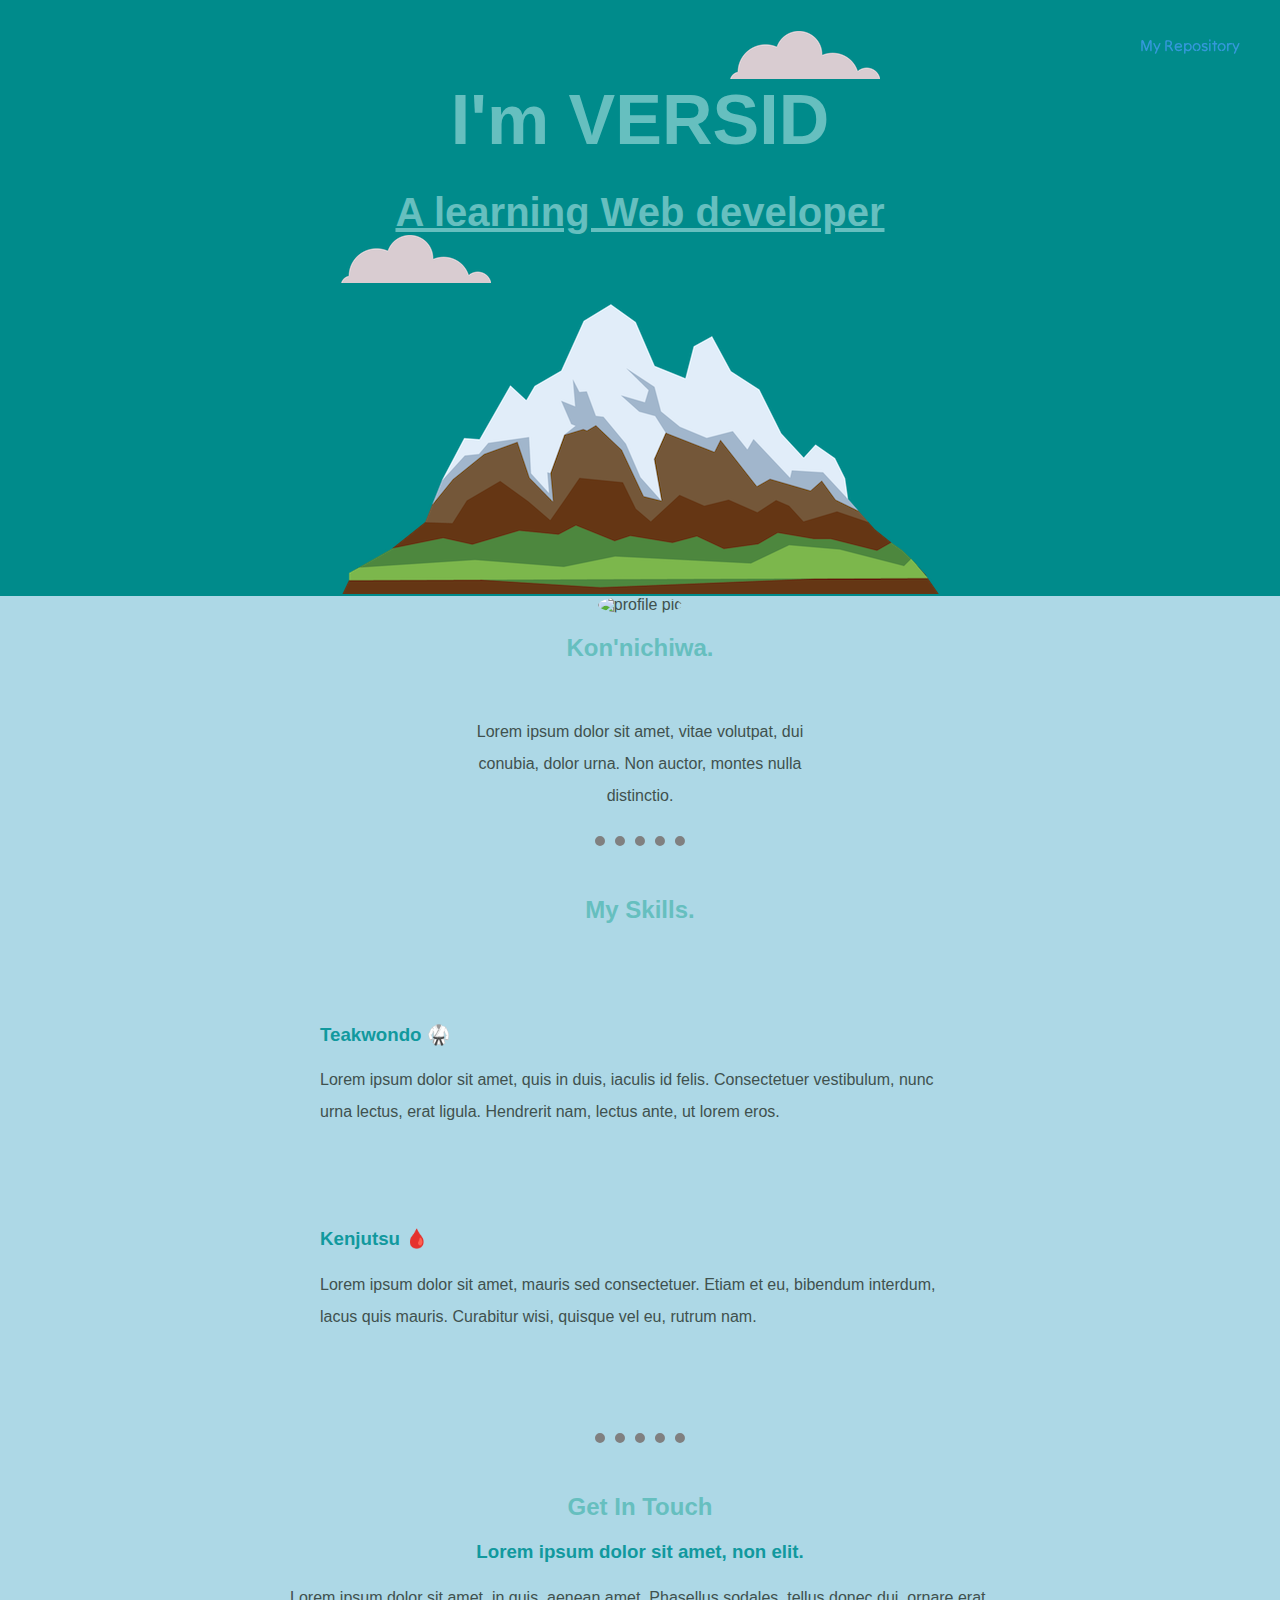
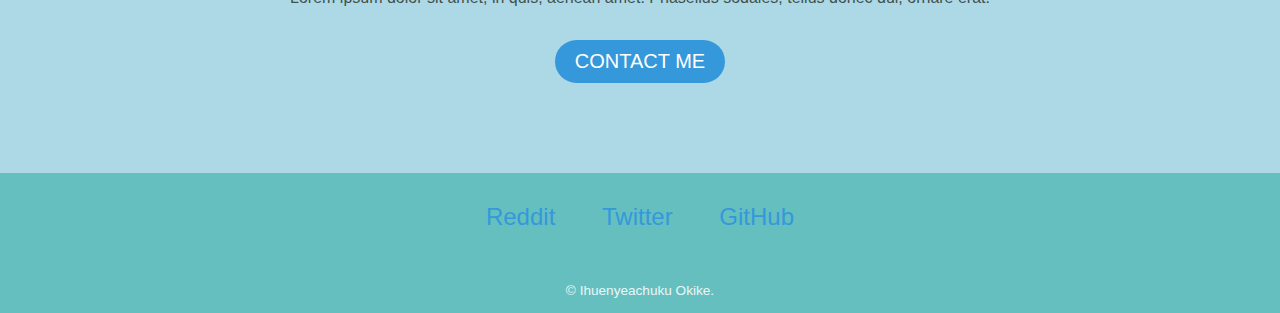
==== index.html @ 9a8930c6 "Update index.html" ====
<!DOCTYPE html>
<html lang="en">
<head>
    <meta charset="UTF-8">
    <title>VERSID</title>
    
    <link rel="icon" href="favicon (1).ico">
    <link rel="preconnect" href="https://fonts.googleapis.com">
    <link rel="preconnect" href="https://fonts.gstatic.com" crossorigin>
    <link href="https://fonts.googleapis.com/css2?family=Tilt+Neon&display=swap" rel="stylesheet">
    <link rel="stylesheet" href="css/style.css">
    
    <style>
        h1 {
            color: #66BFBF;
        }
        h2 {
            color: #66BFBF;
            font-weight: bold;
        }
        h3 {
            color: #11999E;
        }
        hr {
            border-width: 10px;
            border-style: dotted none none none;
            width: 7%;
            height: 30px;
            color: gray;
        }
        p {
            color: #40514E;
            line-height: 2;
        }
        a {
            color: #3498db;
            margin: 10px 20px;
            text-decoration: none;
        }
        a:hover {
            color: #EAF6F6;
        }
    </style>
</head>
<body>
    <div class="top-container">
        
        <img class="cloud1" src="images/cloud.png" alt="cloud pic">
        
        <h1 id="index_h1">I'm VERSID</h1>
        <h2 class="h2">A learning Web developer</h2>
        <img class="cloud2" src="images/cloud.png" alt="cloud png">
        <img class="mountain" src="images/mountain.png" alt="mountain pic">
    </div>
    <div class="middle-container">
        <div class="profile">
            <img id="profile_pic" src="https://media.discordapp.net/attachments/927361597737930785/1085250912114712627/20230314_181756.jpg?width=431&height=431" alt="profile pic">
            <h2>Kon'nichiwa.</h2>
            <br>
            <p class="profile_text">Lorem ipsum dolor sit amet, vitae volutpat, dui conubia, dolor urna. Non auctor, montes nulla distinctio.</p>
        </div>
        <hr>

        <div class="skills">
            <h2>My Skills.</h2>

            <div class="skill-row">
                <img class="skill-teakwondo" src="https://cdn.shopify.com/s/files/1/0020/0671/2418/collections/a_1000x1000.jpg?v=1538975979" alt="">
                <h3 class="skill-title">Teakwondo 🥋</h3>
                <p>Lorem ipsum dolor sit amet, quis in duis, iaculis id felis. Consectetuer vestibulum, nunc urna lectus, erat ligula. Hendrerit nam, lectus ante, ut lorem eros.</p>
            </div>

            
            <div class="skill-row">
                <img class="skill-kenjutsu" src="https://images.squarespace-cdn.com/content/v1/60ac006c6340fd26a931f051/7e9cabaf-9f00-41eb-bcac-8a11f9b896e5/Depositphotos_194733498_original.jpg" alt="">
                <h3 class="skill-title">Kenjutsu 🩸</h3>
                <p>Lorem ipsum dolor sit amet, mauris sed consectetuer. Etiam et eu, bibendum interdum, lacus quis mauris. Curabitur wisi, quisque vel eu, rutrum nam.</p>
            </div>

        </div>
    </div>
        <hr>

        <div class="contact-me">
            <h2>Get In Touch</h2>
            <h3>Lorem ipsum dolor sit amet, non elit.</h3>
            <p>Lorem ipsum dolor sit amet, in quis, aenean amet. Phasellus sodales, tellus donec dui, ornare erat.</p>
            <a class="button" href="mailto:versid02@mail.com">CONTACT ME</a>
        </div>

        <div class="bottom-container">
            <a class="footer-link1" target="blank" href="https://www.reddit.com/user/VERSIID">Reddit</a>
            <a class="footer-link2" target="blank" href="https://twitter.com/VERSID_">Twitter</a>
            <a class="footer-link3" target="blank" href="https://github.com/VERSID02">GitHub</a>
            <p class="id">© Ihuenyeachuku Okike.</p>
        </div>
    <a class="footer" target="_blank" href="https://versid02.github.io/Ver1/"> My Repository</a>
</body>
</html>
---- css/style.css ----
body {
    margin: 0px;
    text-align: center;
    color: #40514E;;
    font-family: Verdana, Geneva, Tahoma, sans-serif;
    background-color:lightblue;
}

.top-container {
    background-color: darkcyan;
    padding-top: 80px;
    position: relative;
}
.middle-container {
    position: relative;
}
.bottom-container {
    height: 80px;
    margin-top: 120px;
    padding: 30px 0 30px 0;
    background-color: #66BFBF;
    font-family:Arial, Helvetica, sans-serif sans-serif;
    font-size: 1.5rem;
}
#index_h1 {
    font-size: 70px;
    /* if the font size is set in px, if a users default text size in their browser is 
    changed it wont have effect on the set font size. to make a set font size to also if 
    the browser default text size is changed "the font size must be set in % or em" hence 
    making it a dynamic font size. the conversion rate is 100% = 16px = 1em. Also font size
    can be stacked on top each other i.e if the body font size is 2em/200% while a h1 font size is 
    5em when when viewing the website the h1 whose font size is 5em/500% would be viewed as 7em/700% 
    Note only % and em font sizes can be stacked if px is used instead it would use the directly set px 
    or you can uses rem to make it ignore any parent font size and only uses the set font size*/
    margin: 0 auto 30px auto;
    display: inline-block;
    width: 900px;
}
.h2 {
    text-decoration: underline;
    width: 500px;
    margin: 0 auto 0 auto;
    font-size: 2.5rem;
}
.cloud1 {
    position: absolute;
    right: 400px;
    top: 31px;
}
.cloud2 {
    position: absolute;
}
.mountain {
    position: relative;
    top: 2px;
}
#profile_pic {
    height: 100px;
    width: 100px;
    border-radius: 50%;
}
.profile_text {
    width: 30%;
    display: inline-block; /* or i could have just set the margin to auto also */
    text-align: center;
}
.skill-row {
    width: 50%;
    margin: 100px auto 100px auto;
    text-align: left;
}
.skill-teakwondo {
    /* the float element has an opposite known as clear which make all 
    data located next to the set direction to be pushed to a new line */
    width: 25%;
    float: left;
    margin: auto 15px auto auto;
}
.skill-kenjutsu {
    width: 25%;
    float: right;
    margin-left: 15px;
}
.footer {
    position: fixed;
    top: 25px;
    right: 20px;
    font-family: 'Tilt Neon', cursive;
}
.contact-me {
    height: 160px;
}
.button {
    display: inline-block;
    background-color: #3498db;
    border-radius: 28px;
    font-size: 20px;
    padding: 10px 20px;
    color: white;
    text-decoration: none;
}
.button:hover {
    background-color: #3cb0fd;
}
.id {
    color: #EAF6F6;
    font-size: 0.85rem;
    position: relative;
    top: 2rem;
}
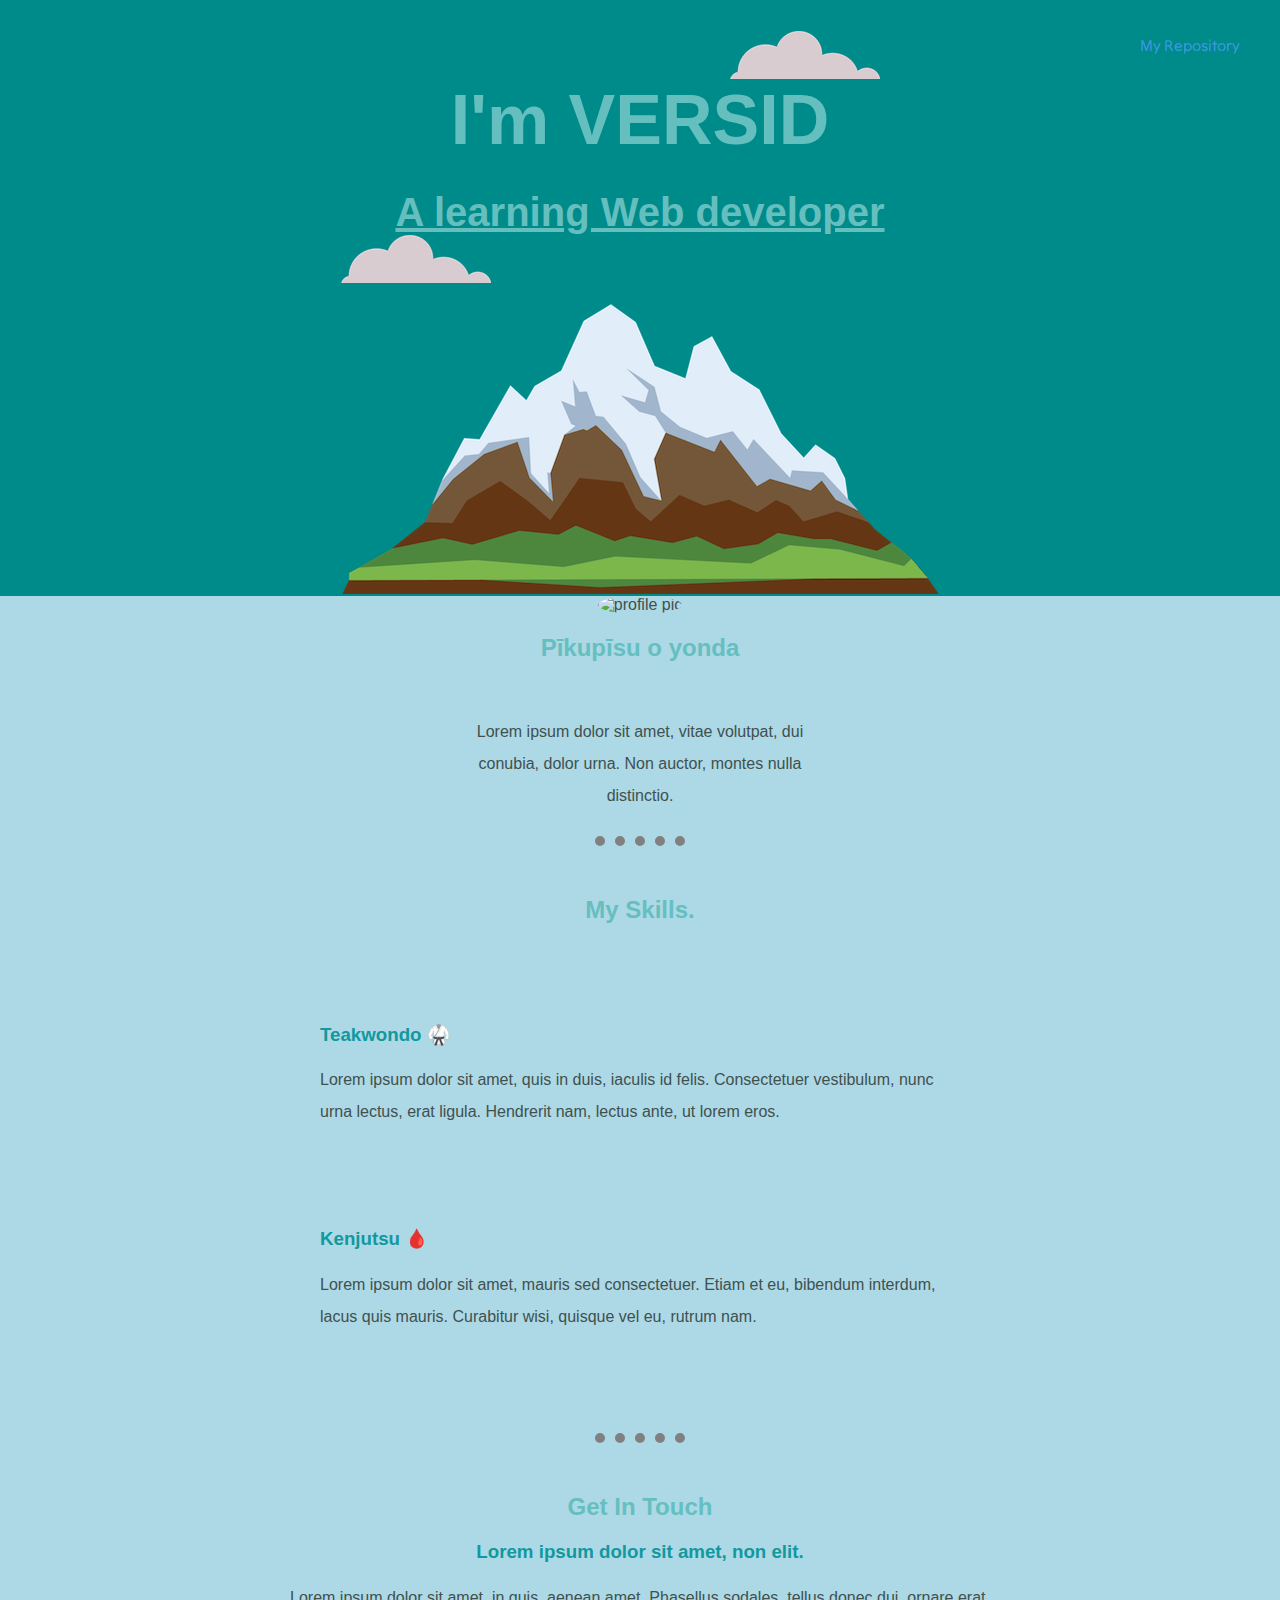
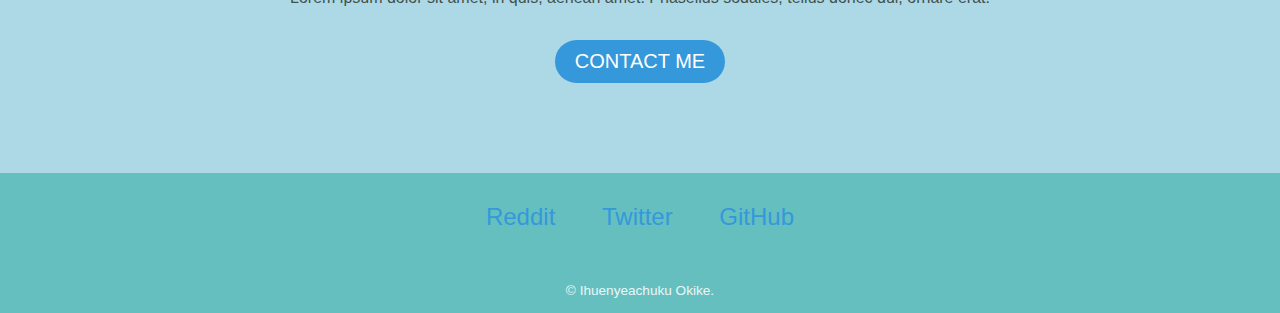
==== commit e528ee54: "Update index.html" ====
--- a/index.html
+++ b/index.html
@@ -55,7 +55,7 @@
     <div class="middle-container">
         <div class="profile">
             <img id="profile_pic" src="https://media.discordapp.net/attachments/927361597737930785/1085250912114712627/20230314_181756.jpg?width=431&height=431" alt="profile pic">
-            <h2>Kon'nichiwa.</h2>
+            <h2>Pīkupīsu o yonda</h2>
             <br>
             <p class="profile_text">Lorem ipsum dolor sit amet, vitae volutpat, dui conubia, dolor urna. Non auctor, montes nulla distinctio.</p>
         </div>
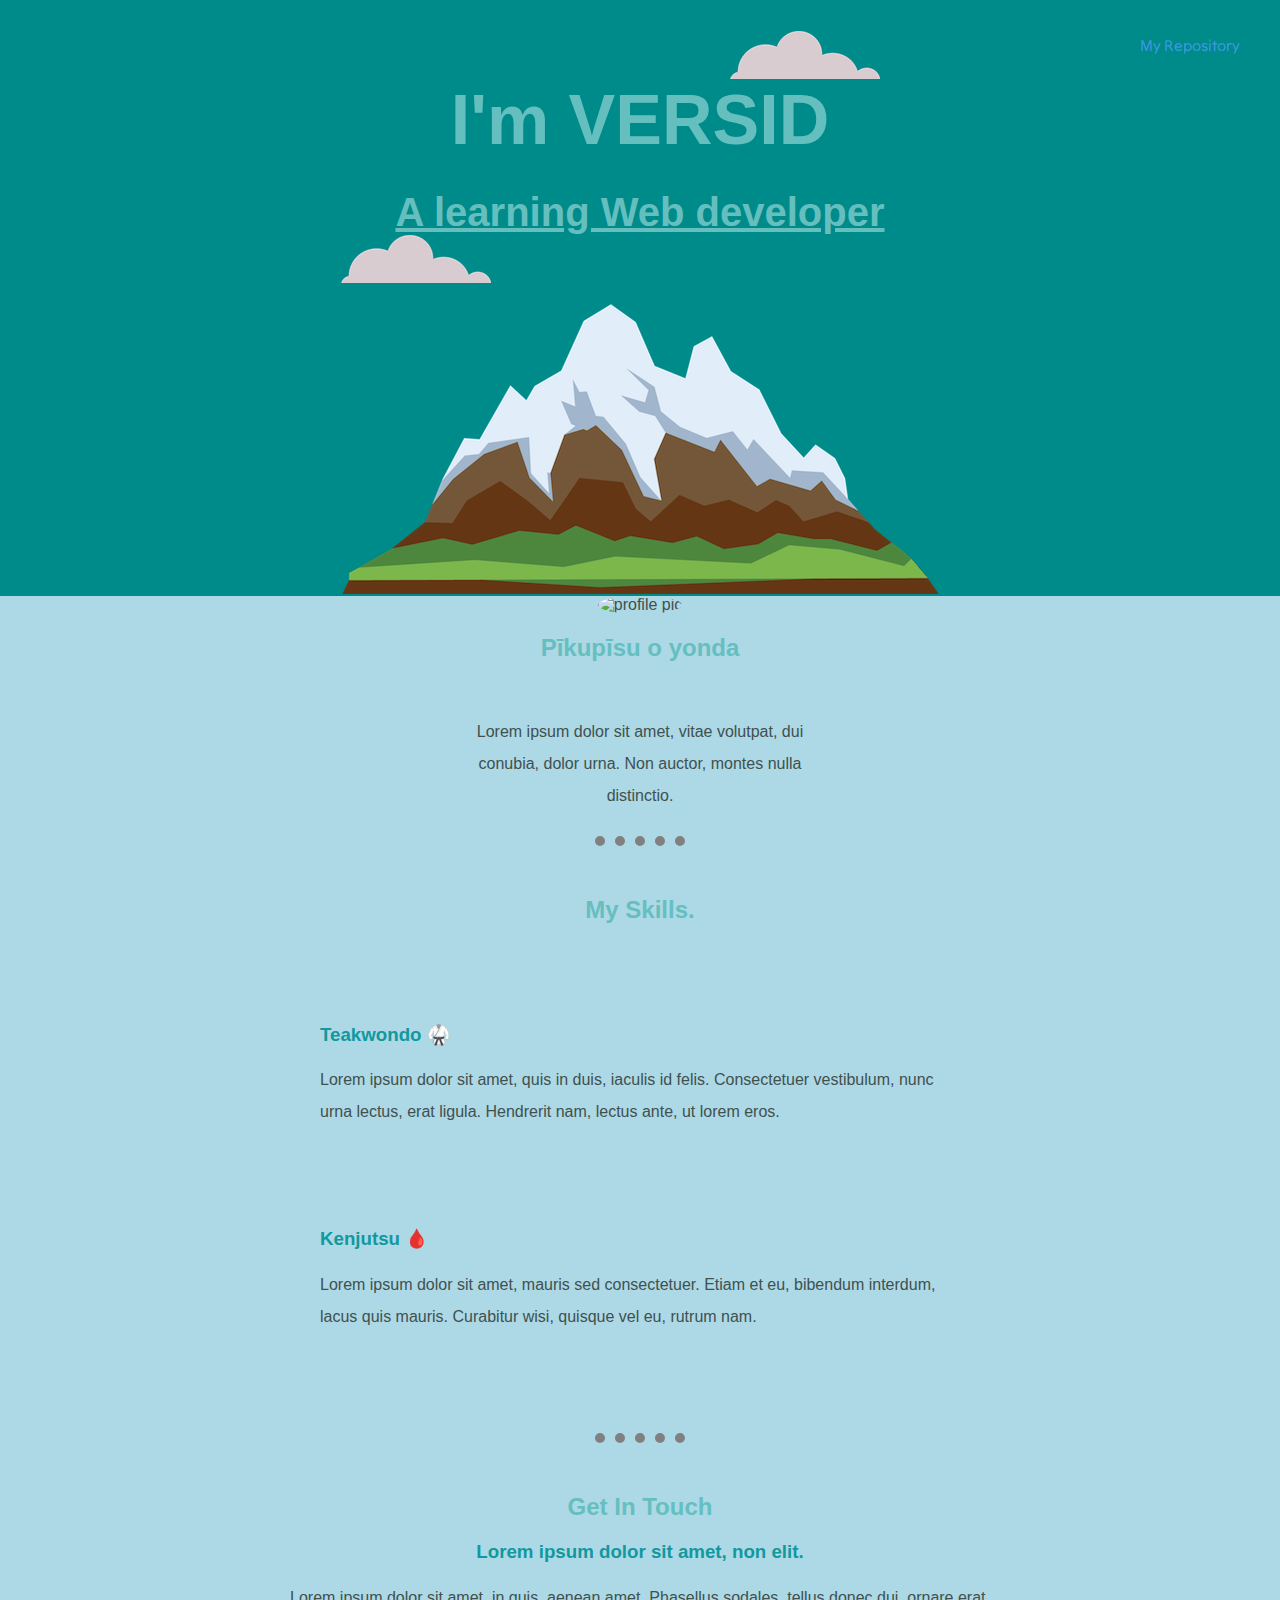
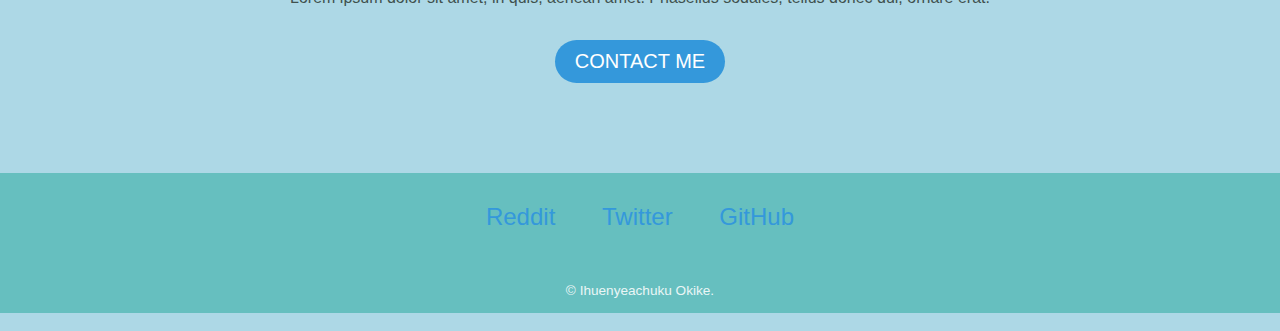
==== commit 05c1a2ce: "Update index.html" ====
--- a/index.html
+++ b/index.html
@@ -40,6 +40,9 @@
         a:hover {
             color: #EAF6F6;
         }
+        
+       
+        
     </style>
 </head>
 <body>
@@ -85,7 +88,7 @@
             <h2>Get In Touch</h2>
             <h3>Lorem ipsum dolor sit amet, non elit.</h3>
             <p>Lorem ipsum dolor sit amet, in quis, aenean amet. Phasellus sodales, tellus donec dui, ornare erat.</p>
-            <a class="button" href="mailto:versid02@mail.com">CONTACT ME</a>
+            <a target="blank" class="button" href="mailto:versid02@mail.com">CONTACT ME</a>
         </div>
 
         <div class="bottom-container">
@@ -95,5 +98,9 @@
             <p class="id">© Ihuenyeachuku Okike.</p>
         </div>
     <a class="footer" target="_blank" href="https://versid02.github.io/Ver1/"> My Repository</a>
+    <div>
+        <img class="assgin" scr="">
+        <img class="assign" scr="">
+    </div>
 </body>
 </html>
